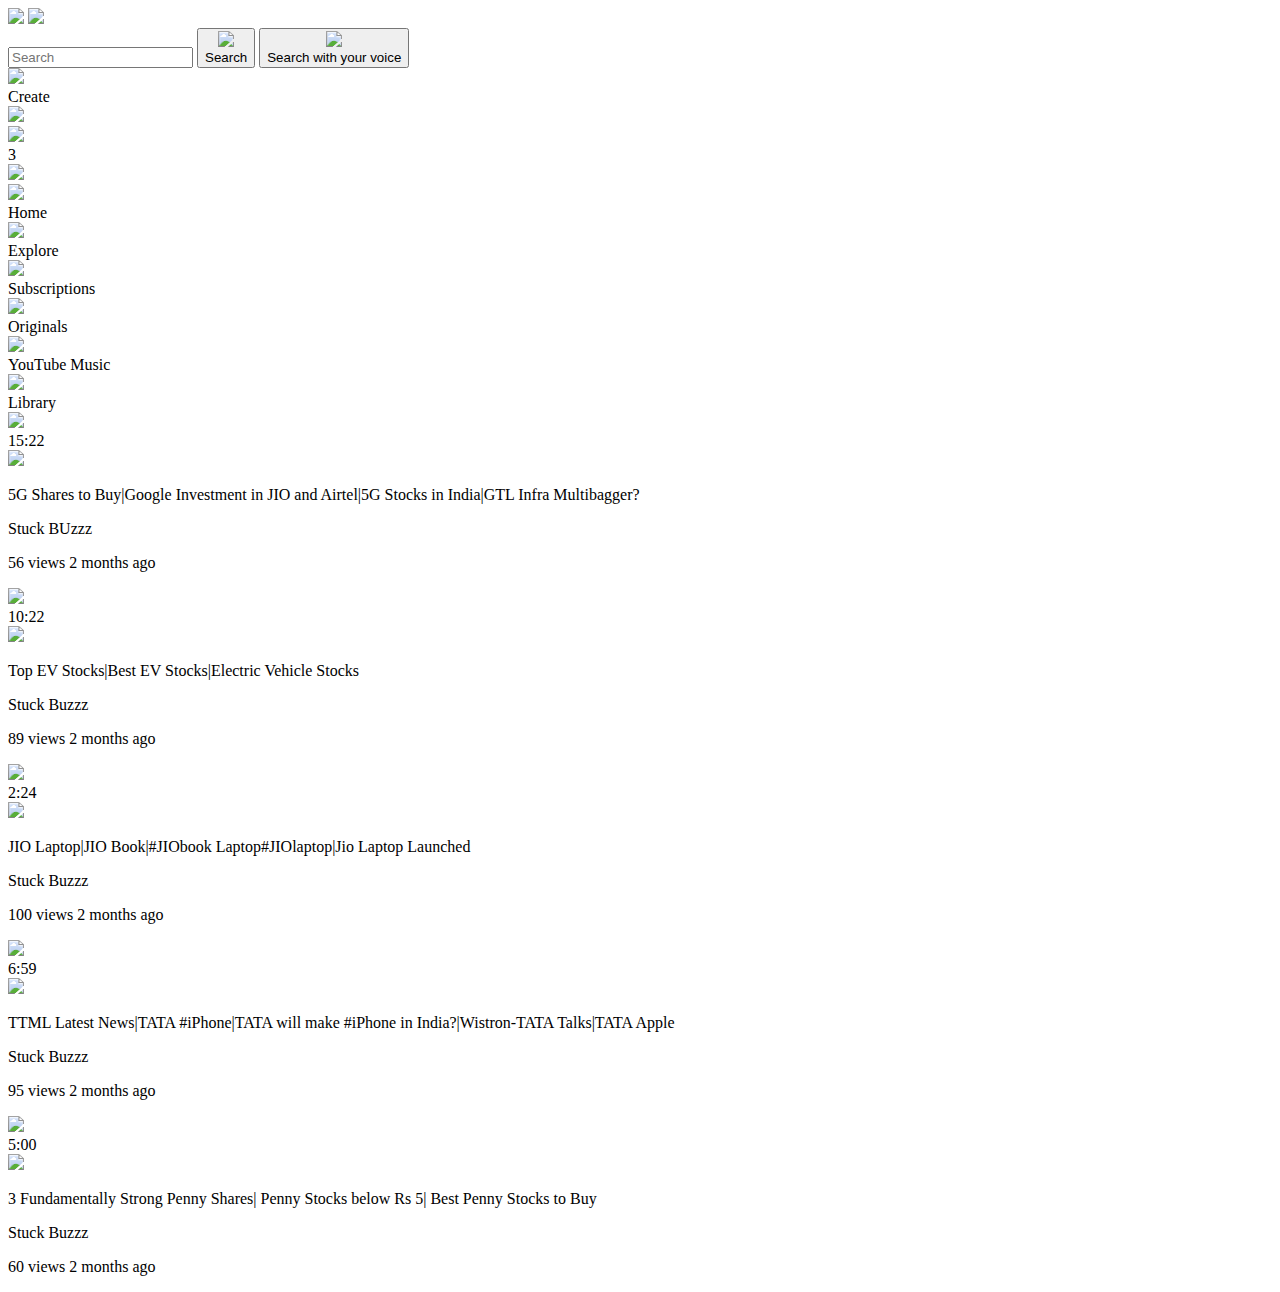
==== index.html @ 0852adf3 "Rename youtub.html to index.html" ====
<!DOCTYPE html>
<html>
  <head>
    <title>YouTube.com Clone</title>

    <link rel="preconnect" href="https://fonts.googleapis.com">
    <link rel="preconnect" href="https://fonts.gstatic.com" crossorigin>
    <link href="https://fonts.googleapis.com/css2?family=Roboto:wght@400;500;700&display=swap" rel="stylesheet">

    <link rel="stylesheet" href="styles/general.css">
    <link rel="stylesheet" href="styles/header.css">
    <link rel="stylesheet" href="styles/video.css">
    <link rel="stylesheet" href="styles/sidebar.css">
  </head>
  <body>
    <header class="header">
      <div class="left-section">
        <img class="hamburger-menu" src="icons/hamburger.jpg">
        <img class="youtube-logo" src="icons/youtube-logo.png">
      </div>
      <div class="middle-section">
        <input class="search-bar" type="text" placeholder="Search">
        <button class="search-button">
          <img class="search-icon" src="icons/search.png">
          <div class="tooltip">Search</div>
        </button>
        <!-- Put position absolute inside position relative -->
        <button class="voice-search-button">
          <img class="voice-search-icon" src="icons/voicesearh.png">
          <div class="tooltip">Search with your voice</div>
        </button>
      </div>
      <div class="right-section">
        <div class="upload-icon-container">
          <img class="upload-icon" src="icons/uplode.png">
          <div class="tooltip">Create</div>
        </div>
        <img class="youtube-apps-icon" src="icons/app-menu.png">
        <div class="notifications-icon-container">
          <img class="notifications-icon" src="icons/notifications.png">
          <div class="notifications-count">3</div>
        </div>
        <img class="current-user-picture" src="profile.jpg">
      </div>
    </header>

    <nav class="sidebar">
      <div class="sidebar-link">
        <img src="icons/home.png">
        <div>Home</div>
      </div>
      <div class="sidebar-link">
        <img src="icons/explore-1781524-1513844.webp">
        <div>Explore</div>
      </div>
      <div class="sidebar-link">
        <img src="icons/suscribe.png"><div>Subscriptions</div>
      </div>
      <div class="sidebar-link">
        <img src="icons/orignal.png">
        <div>Originals</div>
      </div>
      <div class="sidebar-link">
        <img src="icons/youtube-music.webp">
        <div>YouTube Music</div>
      </div>
      <div class="sidebar-link">
        <img src="icons/libary.png">
        <div>Library</div>
      </div>
    </nav>

    <main>
      <section class="video-grid">
        <div class="video-preview">
          <div class="thumbnail-row">
            <img class="thumbnail" src="thumbnails/thumbnail1.webp">
            <div class="video-time">15:22</div>
          </div>
          <div class="video-info-grid">
            <div class="channel-picture">
              <img class="profile-picture" src="channels/channel-picture.jpg">
            </div>
            <div class="video-info">
              <p class="video-title">
                5G Shares to Buy|Google Investment in JIO and Airtel|5G Stocks in India|GTL Infra Multibagger?</p>
              <p class="video-author">
                Stuck BUzzz
              </p>
              <p class="video-stats">
                56 views 2 months ago
              </p>
            </div>
          </div>
        </div>

        <div class="video-preview">
          <div class="thumbnail-row">
            <img class="thumbnail" src="thumbnails/thumbnail2.webp">
            <div class="video-time">10:22</div>
          </div>
          <div class="video-info-grid">
            <div class="channel-picture">
              <img class="profile-picture" src="channels/channel-picture1.jpg">
            </div>
            <div class="video-info">
              <p class="video-title">
                Top EV Stocks|Best EV Stocks|Electric Vehicle Stocks
              </p>
              <p class="video-author">
                Stuck Buzzz
              </p>
              <p class="video-stats">
                89 views  2 months ago
              </p>
            </div>
          </div>
        </div>

        <div class="video-preview">
          <div class="thumbnail-row">
            <img class="thumbnail" src="thumbnails/thamnail3.webp">
            <div class="video-time">2:24</div>
          </div>
          <div class="video-info-grid">
            <div class="channel-picture">
              <img class="profile-picture" src="channels/channel-picture2.jpg">
            </div>
            <div class="video-info">
              <p class="video-title">
                JIO Laptop|JIO Book|#JIObook Laptop#JIOlaptop|Jio Laptop Launched
              </p>
              <p class="video-author">
                Stuck Buzzz
              </p>
              <p class="video-stats">
                100 views 2 months ago
              </p>
            </div>
          </div>
        </div>

        <div class="video-preview">
          <div class="thumbnail-row">
            <img class="thumbnail" src="thumbnails/thamnail4.webp">
            <div class="video-time">6:59</div>
          </div>
          <div class="video-info-grid">
            <div class="channel-picture">
              <img class="profile-picture" src="channels/channel-picture3.jpg">
            </div>
            <div class="video-info">
              <p class="video-title">
                TTML Latest News|TATA #iPhone|TATA will make #iPhone in India?|Wistron-TATA Talks|TATA Apple
              </p>
              <p class="video-author">
               Stuck Buzzz
              </p>
              <p class="video-stats">
                95 views 2 months ago
              </p>
            </div>
          </div>
        </div>

        <div class="video-preview">
          <div class="thumbnail-row">
            <img class="thumbnail" src="thumbnails/thamnail5.webp">
            <div class="video-time">5:00</div>
          </div>
          <div class="video-info-grid">
            <div class="channel-picture">
              <img class="profile-picture" src="channels/channel-picture4.jpg">
            </div>
            <div class="video-info">
              <p class="video-title">
                3 Fundamentally Strong Penny Shares| Penny Stocks below Rs 5| Best Penny Stocks to Buy</p>
              <p class="video-author">
               Stuck Buzzz
              </p>
              <p class="video-stats">
                60 views 2 months ago
              </p>
            </div>
          </div>
        </div>
      </section>
    </main>
  </body>
</html>
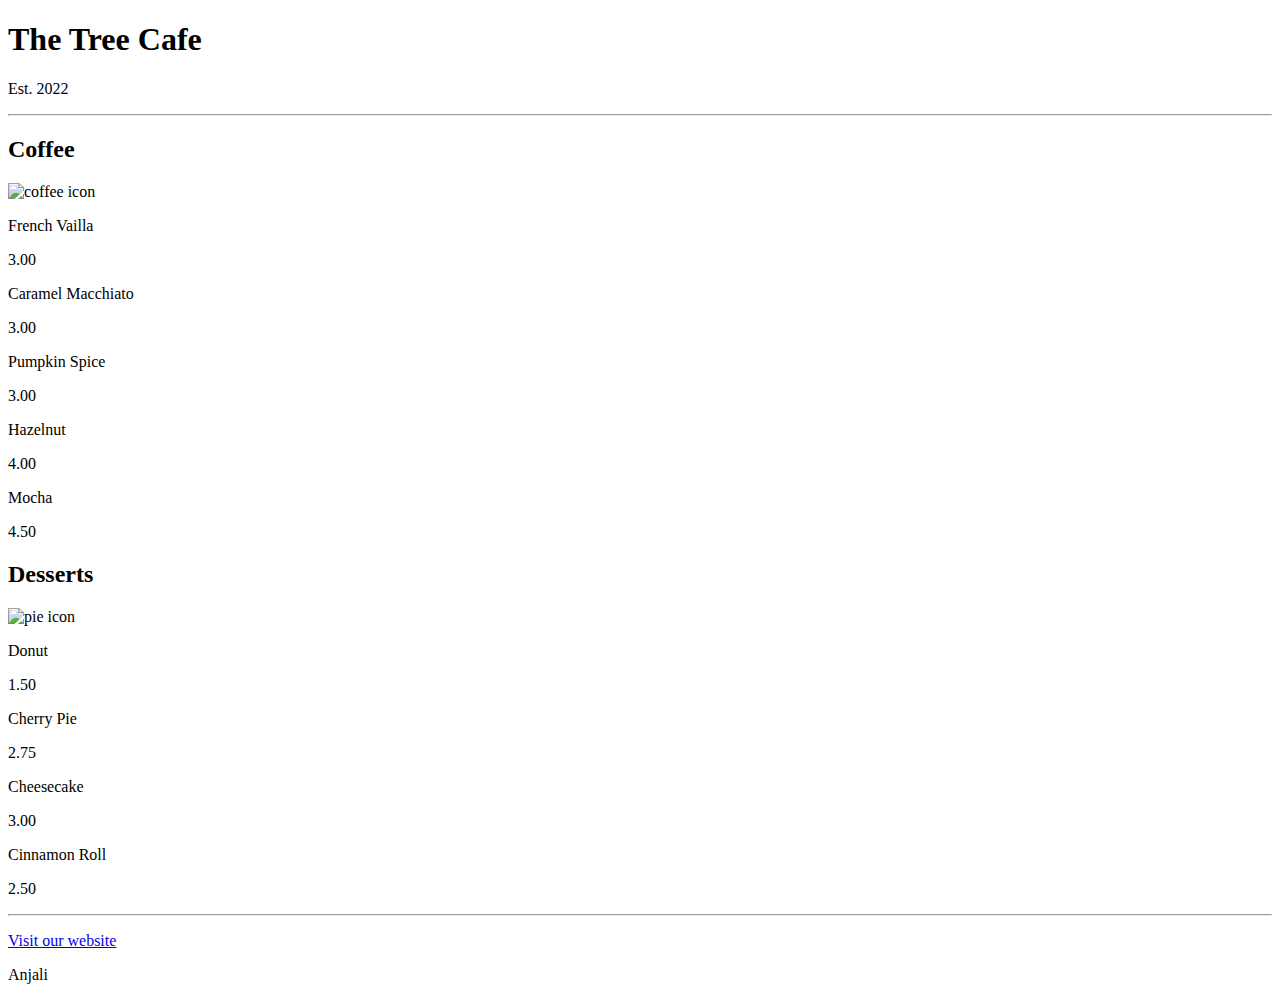
==== commit 89804c63: "Add files via upload" ====
--- a/index.html
+++ b/index.html
@@ -1,194 +1,63 @@
 <!DOCTYPE html>
-<html>
-  <head>
-    <title>YouTube.com Clone</title>
-
-    <link rel="preconnect" href="https://fonts.googleapis.com">
-    <link rel="preconnect" href="https://fonts.gstatic.com" crossorigin>
-    <link href="https://fonts.googleapis.com/css2?family=Roboto:wght@400;500;700&display=swap" rel="stylesheet">
-
-    <link rel="stylesheet" href="styles/general.css">
-    <link rel="stylesheet" href="styles/header.css">
-    <link rel="stylesheet" href="styles/video.css">
-    <link rel="stylesheet" href="styles/sidebar.css">
-  </head>
-  <body>
-    <header class="header">
-      <div class="left-section">
-        <img class="hamburger-menu" src="icons/hamburger.jpg">
-        <img class="youtube-logo" src="icons/youtube-logo.png">
-      </div>
-      <div class="middle-section">
-        <input class="search-bar" type="text" placeholder="Search">
-        <button class="search-button">
-          <img class="search-icon" src="icons/search.png">
-          <div class="tooltip">Search</div>
-        </button>
-        <!-- Put position absolute inside position relative -->
-        <button class="voice-search-button">
-          <img class="voice-search-icon" src="icons/voicesearh.png">
-          <div class="tooltip">Search with your voice</div>
-        </button>
-      </div>
-      <div class="right-section">
-        <div class="upload-icon-container">
-          <img class="upload-icon" src="icons/uplode.png">
-          <div class="tooltip">Create</div>
-        </div>
-        <img class="youtube-apps-icon" src="icons/app-menu.png">
-        <div class="notifications-icon-container">
-          <img class="notifications-icon" src="icons/notifications.png">
-          <div class="notifications-count">3</div>
-        </div>
-        <img class="current-user-picture" src="profile.jpg">
-      </div>
-    </header>
-
-    <nav class="sidebar">
-      <div class="sidebar-link">
-        <img src="icons/home.png">
-        <div>Home</div>
-      </div>
-      <div class="sidebar-link">
-        <img src="icons/explore-1781524-1513844.webp">
-        <div>Explore</div>
-      </div>
-      <div class="sidebar-link">
-        <img src="icons/suscribe.png"><div>Subscriptions</div>
-      </div>
-      <div class="sidebar-link">
-        <img src="icons/orignal.png">
-        <div>Originals</div>
-      </div>
-      <div class="sidebar-link">
-        <img src="icons/youtube-music.webp">
-        <div>YouTube Music</div>
-      </div>
-      <div class="sidebar-link">
-        <img src="icons/libary.png">
-        <div>Library</div>
-      </div>
-    </nav>
-
-    <main>
-      <section class="video-grid">
-        <div class="video-preview">
-          <div class="thumbnail-row">
-            <img class="thumbnail" src="thumbnails/thumbnail1.webp">
-            <div class="video-time">15:22</div>
-          </div>
-          <div class="video-info-grid">
-            <div class="channel-picture">
-              <img class="profile-picture" src="channels/channel-picture.jpg">
-            </div>
-            <div class="video-info">
-              <p class="video-title">
-                5G Shares to Buy|Google Investment in JIO and Airtel|5G Stocks in India|GTL Infra Multibagger?</p>
-              <p class="video-author">
-                Stuck BUzzz
-              </p>
-              <p class="video-stats">
-                56 views 2 months ago
-              </p>
-            </div>
-          </div>
-        </div>
-
-        <div class="video-preview">
-          <div class="thumbnail-row">
-            <img class="thumbnail" src="thumbnails/thumbnail2.webp">
-            <div class="video-time">10:22</div>
-          </div>
-          <div class="video-info-grid">
-            <div class="channel-picture">
-              <img class="profile-picture" src="channels/channel-picture1.jpg">
-            </div>
-            <div class="video-info">
-              <p class="video-title">
-                Top EV Stocks|Best EV Stocks|Electric Vehicle Stocks
-              </p>
-              <p class="video-author">
-                Stuck Buzzz
-              </p>
-              <p class="video-stats">
-                89 views  2 months ago
-              </p>
-            </div>
-          </div>
-        </div>
-
-        <div class="video-preview">
-          <div class="thumbnail-row">
-            <img class="thumbnail" src="thumbnails/thamnail3.webp">
-            <div class="video-time">2:24</div>
-          </div>
-          <div class="video-info-grid">
-            <div class="channel-picture">
-              <img class="profile-picture" src="channels/channel-picture2.jpg">
-            </div>
-            <div class="video-info">
-              <p class="video-title">
-                JIO Laptop|JIO Book|#JIObook Laptop#JIOlaptop|Jio Laptop Launched
-              </p>
-              <p class="video-author">
-                Stuck Buzzz
-              </p>
-              <p class="video-stats">
-                100 views 2 months ago
-              </p>
-            </div>
-          </div>
-        </div>
-
-        <div class="video-preview">
-          <div class="thumbnail-row">
-            <img class="thumbnail" src="thumbnails/thamnail4.webp">
-            <div class="video-time">6:59</div>
-          </div>
-          <div class="video-info-grid">
-            <div class="channel-picture">
-              <img class="profile-picture" src="channels/channel-picture3.jpg">
-            </div>
-            <div class="video-info">
-              <p class="video-title">
-                TTML Latest News|TATA #iPhone|TATA will make #iPhone in India?|Wistron-TATA Talks|TATA Apple
-              </p>
-              <p class="video-author">
-               Stuck Buzzz
-              </p>
-              <p class="video-stats">
-                95 views 2 months ago
-              </p>
-            </div>
-          </div>
-        </div>
-
-        <div class="video-preview">
-          <div class="thumbnail-row">
-            <img class="thumbnail" src="thumbnails/thamnail5.webp">
-            <div class="video-time">5:00</div>
-          </div>
-          <div class="video-info-grid">
-            <div class="channel-picture">
-              <img class="profile-picture" src="channels/channel-picture4.jpg">
-            </div>
-            <div class="video-info">
-              <p class="video-title">
-                3 Fundamentally Strong Penny Shares| Penny Stocks below Rs 5| Best Penny Stocks to Buy</p>
-              <p class="video-author">
-               Stuck Buzzz
-              </p>
-              <p class="video-stats">
-                60 views 2 months ago
-              </p>
-            </div>
-          </div>
-        </div>
-      </section>
-    </main>
-  </body>
-</html>
+<html lang="en">
+<head>
+    <meta charset="UTF-8">
+    <meta http-equiv="X-UA-Compatible" content="IE=edge">
+    <meta name="viewport" content="width=device-width, initial-scale=1.0">
+    <title>Cafe Menu</title>
+    <link href="styles.css" rel="stylesheet"/>
+</head>
+<body>
+    <div class="menu">
+<main>
+<h1>The Tree Cafe</h1>
+<p class="established">Est. 2022</p>
+<hr>
+<section>
+<h2>Coffee</h2>
+<img src="https://cdn.freecodecamp.org/curriculum/css-cafe/coffee.jpg" alt="coffee icon">
+<article class="item">
+    <p class="flavor">French Vailla</p><p class="price">3.00</p>
+</article>
+<article class="item">
+    <p class="flavor">Caramel Macchiato</p><p class="price">3.00</p>
+</article>
+<article class="item">
+    <p class="flavor">Pumpkin Spice</p><p class="price">3.00</p>
+</article>
+<article class="item">
+    <p class="flavor">Hazelnut</p><p class="price">4.00</p>
+  </article>
+  <article class="item">
+    <p class="flavor">Mocha</p><p class="price">4.50</p>
+  </article>
+</section>
+<section>
+    <h2>Desserts</h2>
+    <img src="https://cdn.freecodecamp.org/curriculum/css-cafe/pie.jpg" alt="pie icon"/>
+    <article class="item">
+      <p class="dessert">Donut</p><p class="price">1.50</p>
+    </article>
+    <article class="item">
+      <p class="dessert">Cherry Pie</p><p class="price">2.75</p>
+    </article>
+    <article class="item">
+      <p class="dessert">Cheesecake</p><p class="price">3.00</p>
+    </article>
+    <article class="item">
+      <p class="dessert">Cinnamon Roll</p><p class="price">2.50</p>
+    </article>
+</main>
+<hr class="bottom-line">
+      <footer>
+        <p>
+          <a href="https://www.treecaferestaurant.com/" target="_blank">Visit our website</a>
+        </p>
+        <p class="address">Anjali</p>
+      </footer>
+    </div>
 
 
 
-
+</body>
+</html>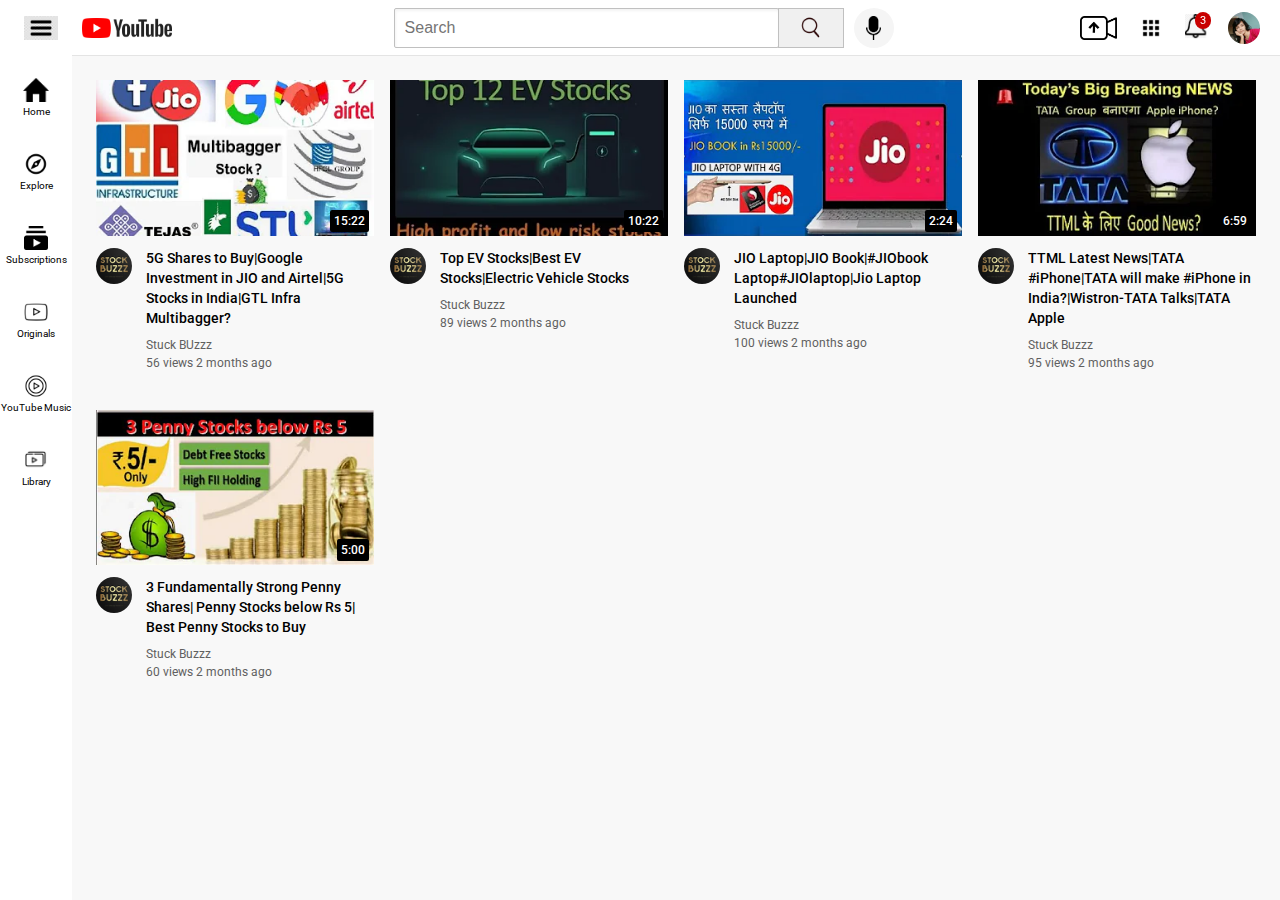
==== commit 20d8db95: "Rename youtub.html to index.html" ====
--- a/index.html
+++ b/index.html
@@ -1,63 +1,194 @@
 <!DOCTYPE html>
-<html lang="en">
-<head>
-    <meta charset="UTF-8">
-    <meta http-equiv="X-UA-Compatible" content="IE=edge">
-    <meta name="viewport" content="width=device-width, initial-scale=1.0">
-    <title>Cafe Menu</title>
-    <link href="styles.css" rel="stylesheet"/>
-</head>
-<body>
-    <div class="menu">
-<main>
-<h1>The Tree Cafe</h1>
-<p class="established">Est. 2022</p>
-<hr>
-<section>
-<h2>Coffee</h2>
-<img src="https://cdn.freecodecamp.org/curriculum/css-cafe/coffee.jpg" alt="coffee icon">
-<article class="item">
-    <p class="flavor">French Vailla</p><p class="price">3.00</p>
-</article>
-<article class="item">
-    <p class="flavor">Caramel Macchiato</p><p class="price">3.00</p>
-</article>
-<article class="item">
-    <p class="flavor">Pumpkin Spice</p><p class="price">3.00</p>
-</article>
-<article class="item">
-    <p class="flavor">Hazelnut</p><p class="price">4.00</p>
-  </article>
-  <article class="item">
-    <p class="flavor">Mocha</p><p class="price">4.50</p>
-  </article>
-</section>
-<section>
-    <h2>Desserts</h2>
-    <img src="https://cdn.freecodecamp.org/curriculum/css-cafe/pie.jpg" alt="pie icon"/>
-    <article class="item">
-      <p class="dessert">Donut</p><p class="price">1.50</p>
-    </article>
-    <article class="item">
-      <p class="dessert">Cherry Pie</p><p class="price">2.75</p>
-    </article>
-    <article class="item">
-      <p class="dessert">Cheesecake</p><p class="price">3.00</p>
-    </article>
-    <article class="item">
-      <p class="dessert">Cinnamon Roll</p><p class="price">2.50</p>
-    </article>
-</main>
-<hr class="bottom-line">
-      <footer>
-        <p>
-          <a href="https://www.treecaferestaurant.com/" target="_blank">Visit our website</a>
-        </p>
-        <p class="address">Anjali</p>
-      </footer>
-    </div>
+<html>
+  <head>
+    <title>YouTube.com Clone</title>
+
+    <link rel="preconnect" href="https://fonts.googleapis.com">
+    <link rel="preconnect" href="https://fonts.gstatic.com" crossorigin>
+    <link href="https://fonts.googleapis.com/css2?family=Roboto:wght@400;500;700&display=swap" rel="stylesheet">
+
+    <link rel="stylesheet" href="styles/general.css">
+    <link rel="stylesheet" href="styles/header.css">
+    <link rel="stylesheet" href="styles/video.css">
+    <link rel="stylesheet" href="styles/sidebar.css">
+  </head>
+  <body>
+    <header class="header">
+      <div class="left-section">
+        <img class="hamburger-menu" src="icons/hamburger.jpg">
+        <img class="youtube-logo" src="icons/youtube-logo.png">
+      </div>
+      <div class="middle-section">
+        <input class="search-bar" type="text" placeholder="Search">
+        <button class="search-button">
+          <img class="search-icon" src="icons/search.png">
+          <div class="tooltip">Search</div>
+        </button>
+        <!-- Put position absolute inside position relative -->
+        <button class="voice-search-button">
+          <img class="voice-search-icon" src="icons/voicesearh.png">
+          <div class="tooltip">Search with your voice</div>
+        </button>
+      </div>
+      <div class="right-section">
+        <div class="upload-icon-container">
+          <img class="upload-icon" src="icons/uplode.png">
+          <div class="tooltip">Create</div>
+        </div>
+        <img class="youtube-apps-icon" src="icons/app-menu.png">
+        <div class="notifications-icon-container">
+          <img class="notifications-icon" src="icons/notifications.png">
+          <div class="notifications-count">3</div>
+        </div>
+        <img class="current-user-picture" src="profile.jpg">
+      </div>
+    </header>
+
+    <nav class="sidebar">
+      <div class="sidebar-link">
+        <img src="icons/home.png">
+        <div>Home</div>
+      </div>
+      <div class="sidebar-link">
+        <img src="icons/explore-1781524-1513844.webp">
+        <div>Explore</div>
+      </div>
+      <div class="sidebar-link">
+        <img src="icons/suscribe.png"><div>Subscriptions</div>
+      </div>
+      <div class="sidebar-link">
+        <img src="icons/orignal.png">
+        <div>Originals</div>
+      </div>
+      <div class="sidebar-link">
+        <img src="icons/youtube-music.webp">
+        <div>YouTube Music</div>
+      </div>
+      <div class="sidebar-link">
+        <img src="icons/libary.png">
+        <div>Library</div>
+      </div>
+    </nav>
+
+    <main>
+      <section class="video-grid">
+        <div class="video-preview">
+          <div class="thumbnail-row">
+            <img class="thumbnail" src="thumbnails/thumbnail1.webp">
+            <div class="video-time">15:22</div>
+          </div>
+          <div class="video-info-grid">
+            <div class="channel-picture">
+              <img class="profile-picture" src="channels/channel-picture.jpg">
+            </div>
+            <div class="video-info">
+              <p class="video-title">
+                5G Shares to Buy|Google Investment in JIO and Airtel|5G Stocks in India|GTL Infra Multibagger?</p>
+              <p class="video-author">
+                Stuck BUzzz
+              </p>
+              <p class="video-stats">
+                56 views 2 months ago
+              </p>
+            </div>
+          </div>
+        </div>
+
+        <div class="video-preview">
+          <div class="thumbnail-row">
+            <img class="thumbnail" src="thumbnails/thumbnail2.webp">
+            <div class="video-time">10:22</div>
+          </div>
+          <div class="video-info-grid">
+            <div class="channel-picture">
+              <img class="profile-picture" src="channels/channel-picture1.jpg">
+            </div>
+            <div class="video-info">
+              <p class="video-title">
+                Top EV Stocks|Best EV Stocks|Electric Vehicle Stocks
+              </p>
+              <p class="video-author">
+                Stuck Buzzz
+              </p>
+              <p class="video-stats">
+                89 views  2 months ago
+              </p>
+            </div>
+          </div>
+        </div>
+
+        <div class="video-preview">
+          <div class="thumbnail-row">
+            <img class="thumbnail" src="thumbnails/thamnail3.webp">
+            <div class="video-time">2:24</div>
+          </div>
+          <div class="video-info-grid">
+            <div class="channel-picture">
+              <img class="profile-picture" src="channels/channel-picture2.jpg">
+            </div>
+            <div class="video-info">
+              <p class="video-title">
+                JIO Laptop|JIO Book|#JIObook Laptop#JIOlaptop|Jio Laptop Launched
+              </p>
+              <p class="video-author">
+                Stuck Buzzz
+              </p>
+              <p class="video-stats">
+                100 views 2 months ago
+              </p>
+            </div>
+          </div>
+        </div>
+
+        <div class="video-preview">
+          <div class="thumbnail-row">
+            <img class="thumbnail" src="thumbnails/thamnail4.webp">
+            <div class="video-time">6:59</div>
+          </div>
+          <div class="video-info-grid">
+            <div class="channel-picture">
+              <img class="profile-picture" src="channels/channel-picture3.jpg">
+            </div>
+            <div class="video-info">
+              <p class="video-title">
+                TTML Latest News|TATA #iPhone|TATA will make #iPhone in India?|Wistron-TATA Talks|TATA Apple
+              </p>
+              <p class="video-author">
+               Stuck Buzzz
+              </p>
+              <p class="video-stats">
+                95 views 2 months ago
+              </p>
+            </div>
+          </div>
+        </div>
+
+        <div class="video-preview">
+          <div class="thumbnail-row">
+            <img class="thumbnail" src="thumbnails/thamnail5.webp">
+            <div class="video-time">5:00</div>
+          </div>
+          <div class="video-info-grid">
+            <div class="channel-picture">
+              <img class="profile-picture" src="channels/channel-picture4.jpg">
+            </div>
+            <div class="video-info">
+              <p class="video-title">
+                3 Fundamentally Strong Penny Shares| Penny Stocks below Rs 5| Best Penny Stocks to Buy</p>
+              <p class="video-author">
+               Stuck Buzzz
+              </p>
+              <p class="video-stats">
+                60 views 2 months ago
+              </p>
+            </div>
+          </div>
+        </div>
+      </section>
+    </main>
+  </body>
+</html>
 
 
 
-</body>
-</html>+
--- a/styles/general.css
+++ b/styles/general.css
@@ -0,0 +1,15 @@
+
+p {
+  margin-top: 0;
+  margin-bottom: 0;
+}
+
+body {
+  /* This style below will be inherited */
+  font-family: Roboto, Arial;
+  margin: 0;
+  padding-top: 80px;
+  padding-left: 96px;
+  padding-right: 24px;
+  background-color: rgb(248, 248, 248);
+}--- a/styles/header.css
+++ b/styles/header.css
@@ -0,0 +1,163 @@
+
+.header {
+  height: 55px;
+
+  display: flex;
+  flex-direction: row;
+  justify-content: space-between;
+
+  position: fixed;
+  top: 0;
+  left: 0;
+  right: 0;
+  z-index: 100;
+
+  background-color: white;
+  border-bottom-width: 1px;
+  border-bottom-style: solid;
+  border-bottom-color: rgb(228, 228, 228);
+}
+
+.left-section {
+  display: flex;
+  align-items: center;
+}
+
+.hamburger-menu {
+  height: 24px;
+  margin-left: 24px;
+  margin-right: 24px;
+}
+
+.youtube-logo {
+  height: 20px;
+}
+
+.middle-section {
+  flex: 1;
+  margin-left: 70px;
+  margin-right: 35px;
+  max-width: 500px;
+  display: flex;
+  align-items: center;
+}
+
+.search-bar {
+  flex: 1;
+  height: 36px;
+  padding-left: 10px;
+  font-size: 16px;
+  border: 1px solid rgb(192, 192, 192);
+  border-radius: 2px;
+  box-shadow: inset 1px 2px 3px rgba(0, 0, 0, 0.05);
+  width: 0;
+}
+
+.search-bar::placeholder {
+  font-size: 16px;
+}
+
+.search-button {
+  height: 40px;
+  width: 66px;
+  background-color: rgb(240, 240, 240);
+  border-width: 1px;
+  border-style: solid;
+  border-color: rgb(192, 192, 192);
+  margin-left: -1px;
+  margin-right: 10px;
+}
+
+.search-button,
+.voice-search-button,
+.upload-icon-container {
+  display: flex;
+  justify-content: center;
+  align-items: center;
+  position: relative;
+}
+
+.search-button .tooltip,
+.voice-search-button .tooltip,
+.upload-icon-container .tooltip {
+  position: absolute;
+  background-color: gray;
+  color: white;
+  padding-top: 4px;
+  padding-bottom: 4px;
+  padding-left: 8px;
+  padding-right: 8px;
+  border-radius: 2px;
+  font-size: 12px;
+  bottom: -30px;
+  opacity: 0;
+  transition: opacity 0.15s;
+  pointer-events: none;
+  white-space: nowrap;
+}
+
+.search-button:hover .tooltip,
+.voice-search-button:hover .tooltip,
+.upload-icon-container:hover .tooltip {
+  opacity: 1;
+}
+
+.search-icon {
+  height: 25px;
+}
+
+.voice-search-button {
+  height: 40px;
+  width: 40px;
+  border-radius: 20px;
+  border: none;
+  background-color: rgb(245, 245, 245);
+}
+
+.voice-search-icon {
+  height: 24px;
+}
+
+.right-section {
+  width: 180px;
+  margin-right: 20px;
+  display: flex;
+  align-items: center;
+  justify-content: space-between;
+  flex-shrink: 0;
+}
+
+.upload-icon {
+  height: 24px;
+}
+
+.youtube-apps-icon {
+  height: 24px;
+}
+
+.notifications-icon {
+  height: 24px;
+}
+
+.notifications-icon-container {
+  position: relative;
+}
+
+.notifications-count {
+  position: absolute;
+  top: -2px;
+  right: -5px;
+  background-color: rgb(200, 0, 0);
+  color: white;
+  font-size: 11px;
+  padding-left: 5px;
+  padding-right: 5px;
+  padding-top: 2px;
+  padding-bottom: 2px;
+  border-radius: 10px;
+}
+
+.current-user-picture {
+  height: 32px;
+  border-radius: 16px;
+}--- a/styles/video.css
+++ b/styles/video.css
@@ -0,0 +1,73 @@
+.thumbnail {
+  width: 100%;
+}
+
+.video-title {
+  margin-top: 0;
+  font-size: 14px;
+  font-weight: 500;
+  line-height: 20px;
+  margin-bottom: 10px;
+}
+
+.video-info-grid {
+  display: grid;
+  grid-template-columns: 50px 1fr;
+}
+
+.profile-picture {
+  width: 36px;
+  border-radius: 50px;
+}
+
+.thumbnail-row {
+  margin-bottom: 8px;
+  position: relative;
+}
+
+.video-author,
+.video-stats {
+  font-size: 12px;
+  color: rgb(96, 96, 96);
+}
+
+.video-author {
+  margin-bottom: 4px;
+}
+
+.video-grid {
+  display: grid;
+  grid-template-columns: 1fr 1fr 1fr;
+  column-gap: 16px;
+  row-gap: 40px;
+}
+
+@media (max-width: 750px) {
+  .video-grid {
+    grid-template-columns: 1fr 1fr;
+  }
+}
+
+@media (min-width: 751px) and (max-width: 999px) {
+  .video-grid {
+    grid-template-columns: 1fr 1fr 1fr;
+  }
+}
+
+@media (min-width: 1000px) {
+  .video-grid {
+    grid-template-columns: 1fr 1fr 1fr 1fr;
+  }
+}
+
+.video-time {
+  font-size: 12px;
+  font-weight: 500;
+  padding: 4px;
+  border-radius: 2px;
+  background-color: black;
+  color: white;
+  position: absolute;
+  bottom: 8px;
+  right: 5px;
+}--- a/styles/sidebar.css
+++ b/styles/sidebar.css
@@ -0,0 +1,32 @@
+.sidebar {
+    position: fixed;
+    left: 0;
+    bottom: 0;
+    top: 55px;
+    background-color: white;
+    width: 72px;
+    z-index: 200;
+    padding-top: 5px;
+  }
+  
+  .sidebar-link {
+    height: 74px;
+    display: flex;
+    justify-content: center;
+    align-items: center;
+    flex-direction: column;
+    cursor: pointer;
+  }
+  
+  .sidebar-link:hover {
+    background-color: rgb(235, 235, 235);
+  }
+  
+  .sidebar-link img {
+    height: 24px;
+    margin-bottom: 4px;
+  }
+  
+  .sidebar-link div {
+    font-size: 10px;
+  }